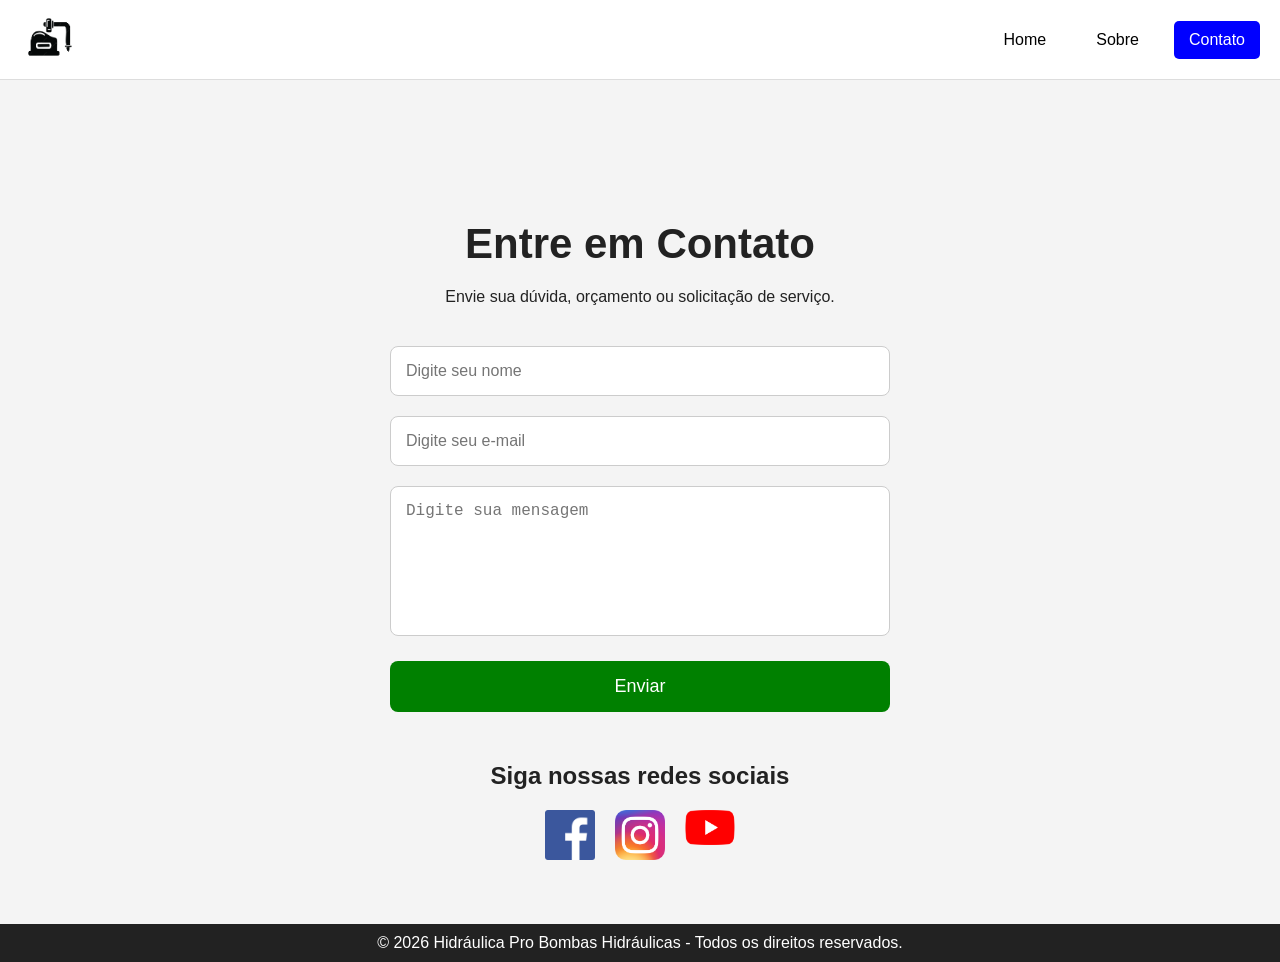
==== contato.html @ b17d9447 "subindo projeto" ====
<!DOCTYPE html>
<html lang="pt-br">

<head>
    <meta charset="UTF-8">
    <meta name="viewport" content="width=device-width, initial-scale=1.0">
    <title>Contato - SM Bombas Hidráulicas</title>

    <link rel="stylesheet" href="style.css">
</head>

<body>

    <header>
        <div class="topo">

            <div class="logo">
                <img src="./imagens/logo.png" alt="Logo SM Bombas">
            </div>

            <div class="menu">
                <a href="index.html">Home</a>
                <a href="sobre.html">Sobre</a>
                <a class="ativo" href="contato.html">Contato</a>
            </div>

        </div>
    </header>

    <main>

        <section class="pagina-contato">

            <h1>Entre em Contato</h1>

            <p>
                Envie sua dúvida, orçamento ou solicitação de serviço.
            </p>

            <form id="formulario">

                <input type="text" placeholder="Digite seu nome" required>

                <input type="email" placeholder="Digite seu e-mail" required>

                <textarea placeholder="Digite sua mensagem" required></textarea>

                <button type="submit">Enviar</button>

            </form>

            <div class="redes-sociais">

                <h2>Siga nossas redes sociais</h2>

                <div class="imagens">

                    <a href="#">
                        <img src="./imagens/Facebook_logo_(square).png" alt="Facebook">
                    </a>

                    <a href="#">
                        <img src="./imagens/Instagram_icon.png" alt="Instagram">
                    </a>

                    <a href="#">
                        <img src="./imagens/Youtube_logo.png" alt="YouTube">
                    </a>

                </div>

            </div>

        </section>

    </main>

    <footer>
        <p>© 2026 Hidráulica Pro Bombas Hidráulicas - Todos os direitos reservados.</p>
    </footer>

    <script src="script.js"></script>

</body>

</html>
---- style.css ----
* {
  margin: 0;
  padding: 0;
  box-sizing: border-box;
}
html, body {
  height: 100%;
  margin: 0;
}

body {
  display: flex;
  flex-direction: column;
  font-family: Arial, sans-serif;
  background-color: #f4f4f4;
  color: #222;
  margin: 0;
  padding-top: 40px;
}

main {
  flex: 1;
  padding-top: 40px;
}

.topo {
  display: flex;
  justify-content: space-between;
  align-items: center;
  background-color: white;
  border-bottom: 1px solid #ddd;
  position: fixed;
  height: 80px;
  top: 0;
  left: 0;
  width: 100%;
  padding: 10px 20px;
  z-index: 1000;
}


.logo {
  font-weight: bold;
  font-size: 22px;
}

.logo img {
  height: 60px;
}

.menu {
  display: flex;
  gap: 20px;
}
.menu a {
  text-decoration: none;
  color: black;
  padding: 10px 15px;
  border-radius: 5px;
  transition: 0.3s;
}

.menu a:hover {
  background-color: blue;
  color: white;
}

.menu a.ativo {
  background-color: blue;
  color: white;
}

.banner {
  height: 320px;
  background-color: #222;
  display: flex;
  justify-content: center;
  align-items: center;
}

.banner h1 {
  color: white;
  font-size: 42px;
}

.sobre {
  padding: 50px 8%;
  text-align: center;
}

.sobre h2 {
  margin-bottom: 10px;
}

.sobre > p {
  margin-bottom: 35px;
}

.cards {
  display: flex;
  justify-content: center;
  gap: 25px;
  flex-wrap: wrap;
}

.card {
  background-color: white;
  width: 280px;
  padding: 18px;
  border-radius: 10px;
  box-shadow: 0 0 8px rgba(0, 0, 0, 0.15);
}

.card img {
  width: 100%;
  height: 170px;
  object-fit: cover;
  border-radius: 8px;
}

.card h3 {
  margin: 15px 0 10px;
}

.card p {
  font-size: 14px;
  margin-bottom: 15px;
}

.card button {
  background-color: #198754;
  color: white;
  border: none;
  padding: 10px 18px;
  border-radius: 5px;
  cursor: pointer;
}

.card button:hover {
  background-color: #146c43;
}

footer {
  background-color: #222;
  color: white;
  text-align: center;
  padding: 10px;
}

.redes {
  display: flex;
  justify-content: center;
  gap: 20px;
  margin: 15px 0;
}

.redes a {
  color: white;
  text-decoration: none;
}

.redes a:hover {
  text-decoration: underline;
}

@media (max-width: 700px) {
  .topo {
    flex-direction: column;
    gap: 15px;
  }

  .menu {
    flex-direction: column;
    align-items: center;
  }

  .banner h1 {
    font-size: 32px;
  }
}

.pagina-sobre {
  padding: 140px 20px 60px;
  text-align: center;
}

.pagina-sobre h1 {
  font-size: 42px;
  margin-bottom: 30px;
}

.pagina-sobre p {
  max-width: 900px;
  margin: 20px auto;
  font-size: 18px;
  line-height: 1.7;
}

.pagina-sobre img {
  border-radius: 10px;
  width: 100%;
  max-width: 600px;
  margin: 20px auto;
  display: block;

}

.pagina-contato {
  padding: 140px 20px 60px;
  text-align: center;
}

.pagina-contato h1 {
  font-size: 42px;
  margin-bottom: 20px;
}

.pagina-contato p {
  margin-bottom: 30px;
}

form {
  display: flex;
  flex-direction: column;
  max-width: 500px;
  margin: 0 auto;
}

form input,
form textarea {
  margin: 10px 0;
  padding: 15px;
  border: 1px solid #ccc;
  border-radius: 8px;
  font-size: 16px;
}

form textarea {
  height: 150px;
  resize: none;
}

form button {
  margin-top: 15px;
  padding: 15px;
  border: none;
  background-color: green;
  color: white;
  font-size: 18px;
  border-radius: 8px;
  cursor: pointer;
}

form button:hover {
  background-color: darkgreen;
}

.redes-sociais {
  margin-top: 50px;
}

.imagens {
  display: flex;
  justify-content: center;
  gap: 20px;
  margin-top: 20px;
}

.imagens img {
  width: 50px;
  transition: 0.3s;
}

.imagens img:hover {
  transform: scale(1.1);
}
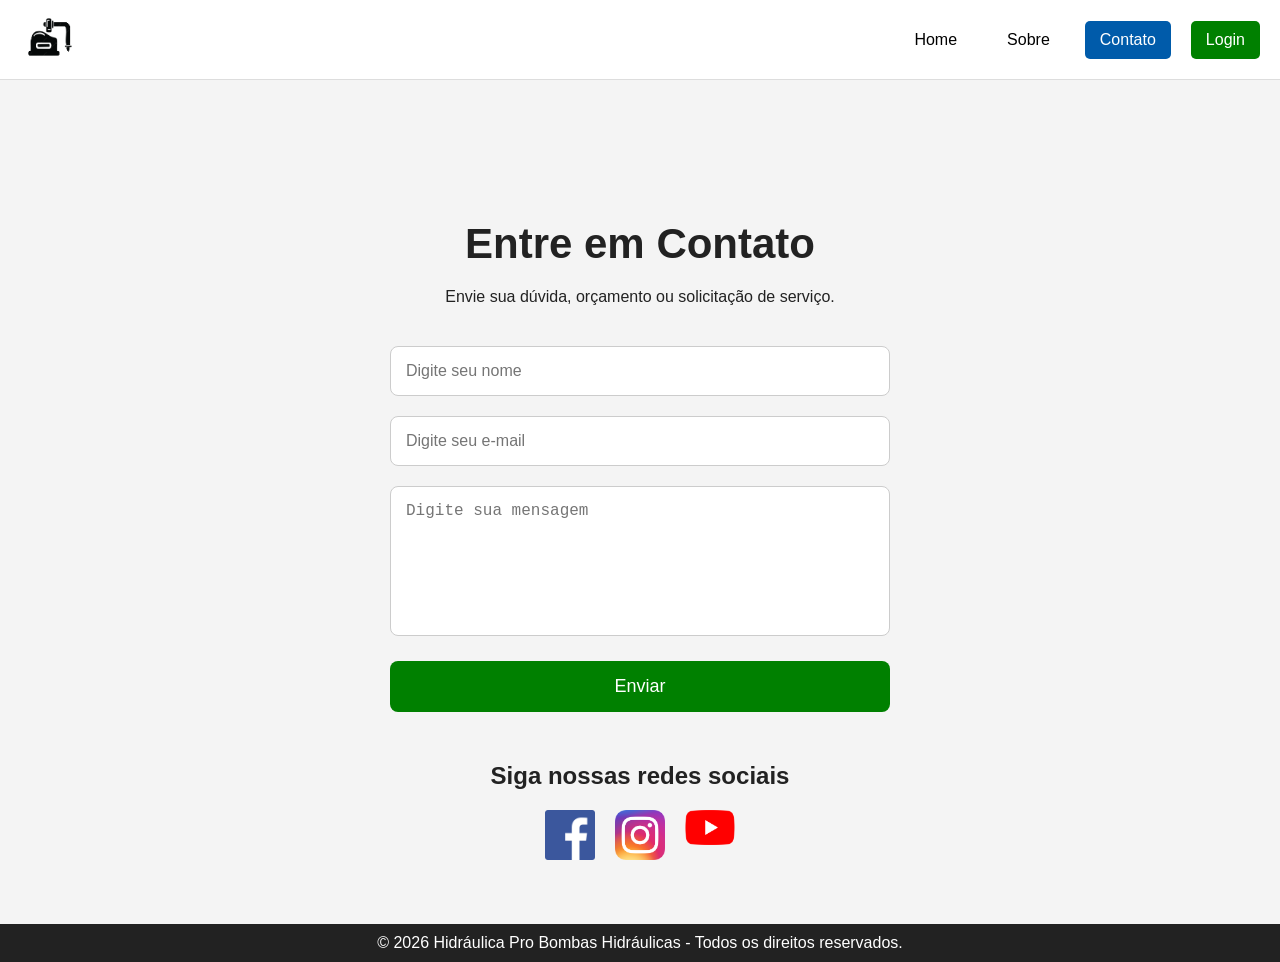
==== commit c4caa41c: "criando login e sistema" ====
--- a/contato.html
+++ b/contato.html
@@ -22,6 +22,8 @@
                 <a href="index.html">Home</a>
                 <a href="sobre.html">Sobre</a>
                 <a class="ativo" href="contato.html">Contato</a>
+                <a class="login" href="login.html">Login</a>
+
             </div>
 
         </div>
--- a/style.css
+++ b/style.css
@@ -3,7 +3,8 @@
   padding: 0;
   box-sizing: border-box;
 }
-html, body {
+html,
+body {
   height: 100%;
   margin: 0;
 }
@@ -38,7 +39,6 @@
   z-index: 1000;
 }
 
-
 .logo {
   font-weight: bold;
   font-size: 22px;
@@ -61,12 +61,17 @@
 }
 
 .menu a:hover {
-  background-color: blue;
+  background-color: #005baa;
   color: white;
 }
 
 .menu a.ativo {
-  background-color: blue;
+  background-color: #005baa;
+  color: white;
+}
+
+.menu a.login {
+  background-color: green;
   color: white;
 }
 
@@ -111,6 +116,62 @@
   box-shadow: 0 0 8px rgba(0, 0, 0, 0.15);
 }
 
+.pagina-login,
+.pagina-sistema {
+  display: flex;
+  justify-content: center;
+  align-items: center;
+}
+
+.logo-login {
+  width: 70px;
+  margin: 0 auto 10px;
+}
+
+.card-login {
+  display: flex;
+  flex-direction: column;
+  justify-content: center;
+  align-items: center;
+  background-color: white;
+  width: 280px;
+  padding: 18px;
+  border-radius: 10px;
+  box-shadow: 0 0 8px rgba(0, 0, 0, 0.15);
+}
+
+.card-login h1 {
+  color: #005baa;
+  margin-bottom: 15px;
+}
+
+.card-login input {
+  width: 100%;
+  padding: 12px;
+  margin: 8px 0;
+  border: 1px solid #ccc;
+  border-radius: 4px;
+}
+
+.card-login button {
+  background-color: #005baa;
+  color: white;
+  border: none;
+  padding: 10px 85px;
+  border-radius: 5px;
+  cursor: pointer;
+}
+
+.card-login button:hover {
+  background-color: royalblue;
+  transition: 300ms;
+}
+
+.caixa-login button {
+  width: 100%;
+  margin-top: 10px;
+}
+
 .card img {
   width: 100%;
   height: 170px;
@@ -138,6 +199,7 @@
 
 .card button:hover {
   background-color: #146c43;
+  transition: 1000ms;
 }
 
 footer {
@@ -202,7 +264,6 @@
   max-width: 600px;
   margin: 20px auto;
   display: block;
-
 }
 
 .pagina-contato {
@@ -273,4 +334,13 @@
 
 .imagens img:hover {
   transform: scale(1.1);
+}
+
+.btn-sair {
+  background-color: #f02e2e;
+  color: white;
+  border: none;
+  padding: 10px 18px;
+  border-radius: 5px;
+  cursor: pointer;
 }
